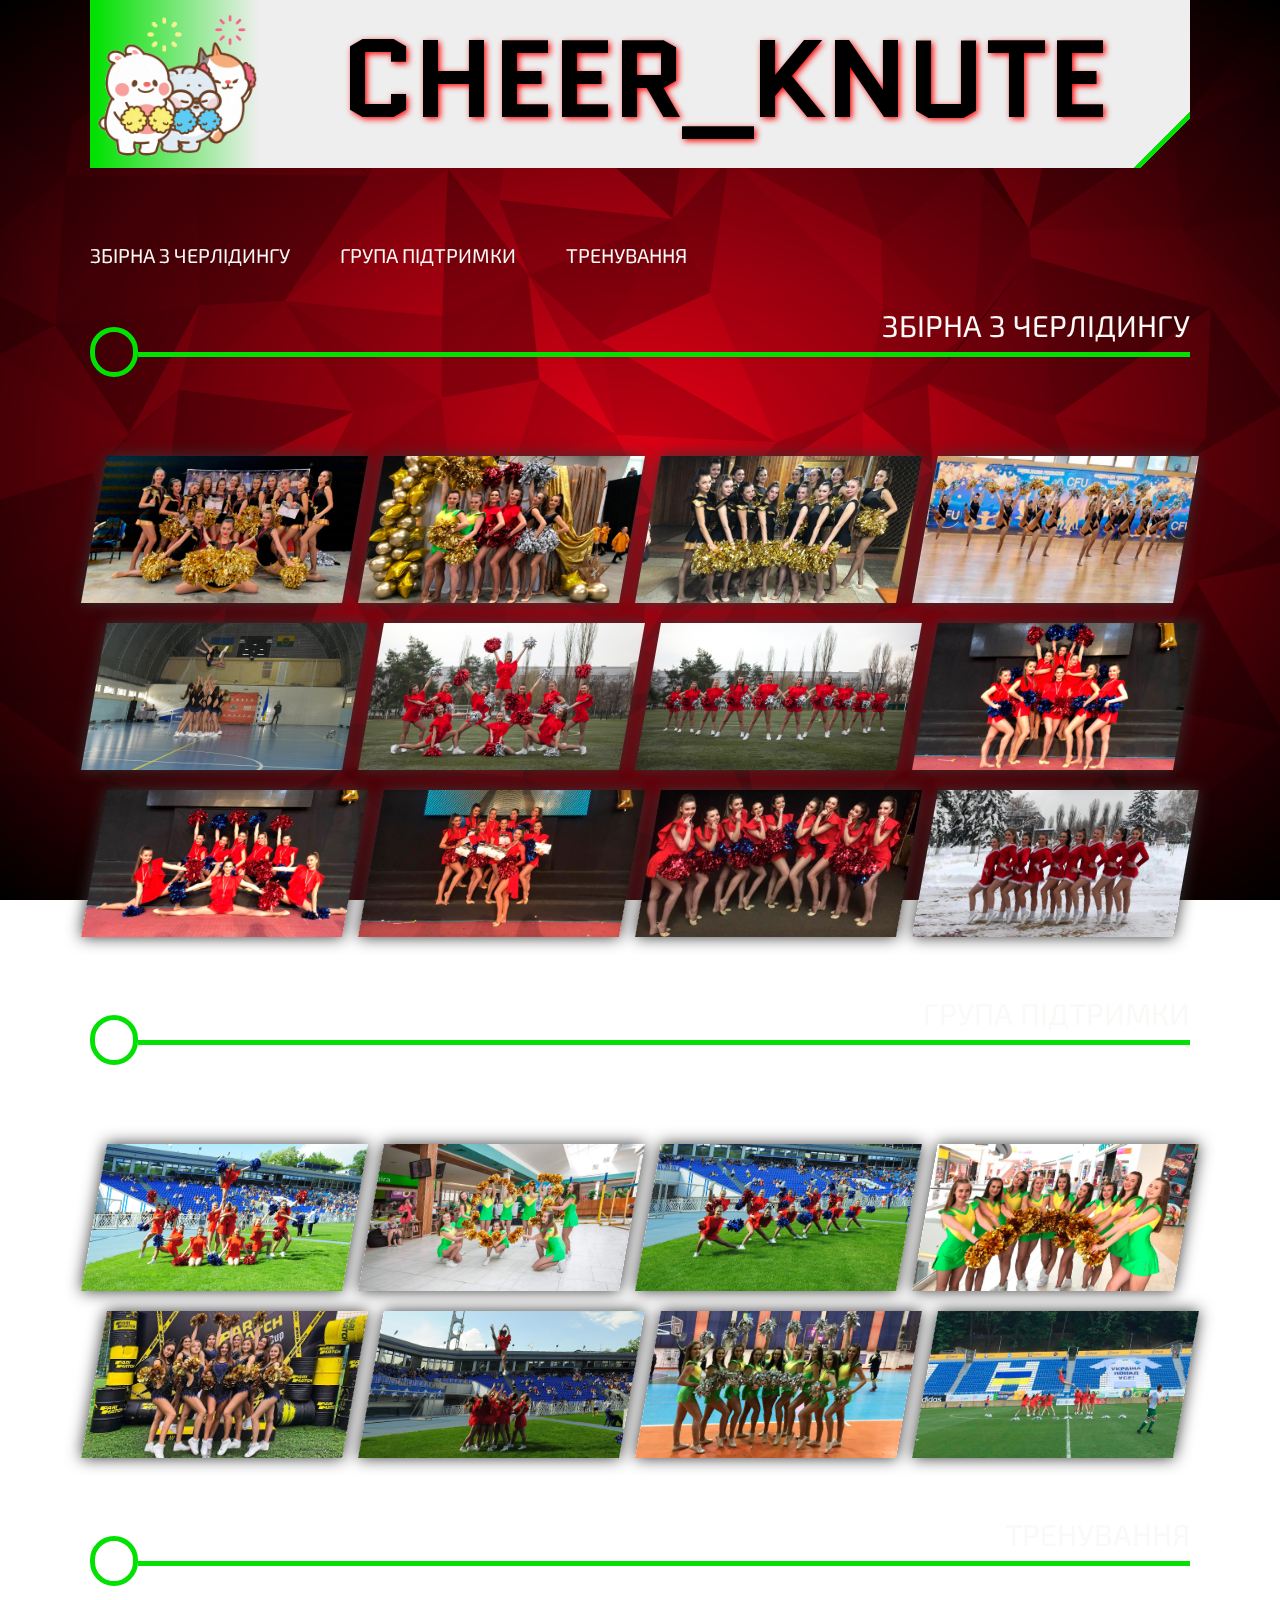
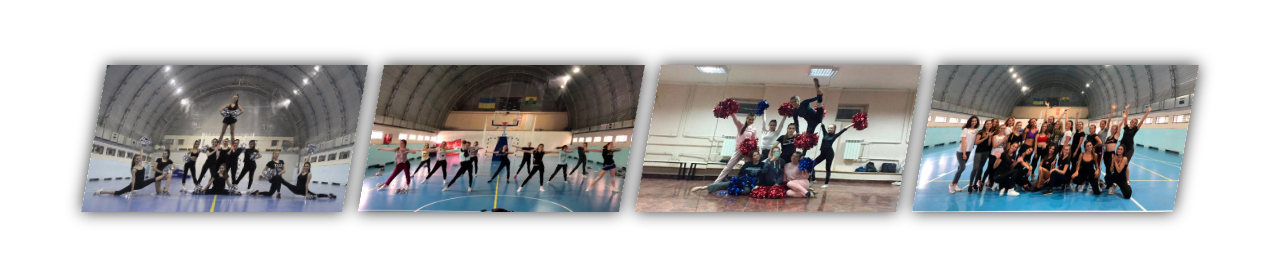
==== photo.html @ e3c91e23 "Update photo.html" ====
<!DOCTYPE html>
<html lang="en">
<head>
	<meta charset="UTF-8">
	<meta name="viewport" content="width=device-width" initial-scale=1.0 />
	<title> CHEER_KNUTE , фото</title>
	<meta name="description" content="черлідінг,збірна команда з черлідингу, група підтримки, чемпіони України,сборная команда по черлидингу , группа поддержки , чемпионы украины , КНТЕУ , фото ,відео">
	<link href="https://fonts.googleapis.com/css?family=Exo+2&display=swap" rel="stylesheet">
	<link href="https://fonts.googleapis.com/css?family=Quantico&display=swap" rel="stylesheet">
	<link rel="shortcut icon" href="img/ico/1.ico" type="image/x-icon">
	<link rel="stylesheet" href="css/main.css">
        <script type="text/javascript" src="js/background.js" ></script>
</head>
<body>
	<div id="bg"></div>
	<div id="page-wrapper">	
		<div class="head b1">
			<div class="gif ">
				<img src="img/1/1.gif">
				<div class="test"  id="del">
					<img class="s_gif" src="img/1/2.gif">
					<div class="test2">
						<img class="s_gif2" src="img/1/3.gif">
						<div class="test3">
							<img class="s_gif3" src="img/1/4.gif">
							<div class="test4">
								<img class="s_gif4" src="img/1/5.gif">
								<div class="test5">
									<img class="s_gif5" src="img/1/6.gif">
									<div class="test6">
										<img class="s_gif6" onmouseover="win()" src="img/1/7.gif">
										<img class="s_gif7" src="img/1/1.png">
									</div>	
								</div>	
							</div>						
						</div>	
					</div>				
				</div>
			</div>
			<div class="logo ">
				<h1 class="log1">CHEER_KNUTE</h1>
			</div>
			<ul class="menu">
				<li><a href="index.html#cheer">спортивні змагання</a></li>
				<li><a href="index.html#support">група підтримки</a></li>
				<li><a href=""style="background-size: 100% 2px;">фото</a></li>
				<li><a href="video.html">відео</a></li>
				<li><a href="https://docs.google.com/forms/d/1g0aEWINcDtDyOgfII93LavyBerxRmYDkwA7ULFtMMhE/viewform?pli=1&edit_requested=true','_blank">приєднатися</a></li>
				<li>&#8195;&#8195;</li>
			</ul>
		</div>
		<div class="ph_top">	
				<ul class="ph1">
					<li><a href="#cheer1">збірна з черлідингу</a></li>
					<li><a href="#support1">група підтримки</a></li>
					<li><a href="#training1">тренування</a></li>
				</ul>
		</div>
		<div class="line b1" id="cheer1">
			<div class="circle"></div>
			<div class="line1">збірна з черлідингу</div>
		</div>
		<div class="gallery" id="gallery">
			<div class="gallery-item">
				<div class="content"><img src="photo/1/12.jpg" ></div>
			</div>
			<div class="gallery-item">
				<div class="content"><img src="photo/1/11.jpg" ></div>
			</div>
			<div class="gallery-item">
				<div class="content"><img src="photo/1/10.jpg" ></div>
			</div>
			<div class="gallery-item">
				<div class="content"><img src="photo/1/9.jpg" ></div>
			</div>
			<div class="gallery-item">
				<div class="content"><img src="photo/1/8.jpg" ></div>
			</div>
			<div class="gallery-item">
				<div class="content"><img src="photo/1/7.jpg" ></div>
			</div>
			<div class="gallery-item">
				<div class="content"><img src="photo/1/6.jpg" ></div>
			</div>	
			<div class="gallery-item">
				<div class="content"><img src="photo/1/5.jpg" ></div>
			</div>	
			<div class="gallery-item">
				<div class="content"><img src="photo/1/4.jpg" ></div>
			</div>	
			<div class="gallery-item">
				<div class="content"><img src="photo/1/3.jpg" ></div>
			</div>	
			<div class="gallery-item">
				<div class="content"><img src="photo/1/2.jpg" ></div>
			</div>	
			<div class="gallery-item">
				<div class="content"><img src="photo/1/1.jpg" ></div>
			</div>			
		</div>
		<div class="line b1" id="support1">
			<div class="circle"></div>
			<div class="line1">група підтримки</div>
		</div>
		<div class="gallery" id="gallery1">
			<div class="gallery-item">
				<div class="content"><img src="photo/2/8.jpg" ></div>
			</div>
			<div class="gallery-item">
				<div class="content"><img src="photo/2/7.jpg" ></div>
			</div>
			<div class="gallery-item">
				<div class="content"><img src="photo/2/6.jpg" ></div>
			</div>
			<div class="gallery-item">
				<div class="content"><img src="photo/2/5.jpg" ></div>
			</div>
			<div class="gallery-item">
				<div class="content"><img src="photo/2/4.jpg" ></div>
			</div>
			<div class="gallery-item">
				<div class="content"><img src="photo/2/3.jpg" ></div>
			</div>
			<div class="gallery-item">
				<div class="content"><img src="photo/2/2.jpg" ></div>
			</div>
			<div class="gallery-item">
				<div class="content"><img src="photo/2/1.jpg" ></div>
			</div>
		</div>
		<div class="line b1" id="training1">
			<div class="circle"></div>
			<div class="line1">тренування</div>
		</div>
		<div class="gallery" id="gallery2">
			<div class="gallery-item">
				<div class="content"><img src="photo/3/4.jpg" ></div>
			</div>
			<div class="gallery-item">
				<div class="content"><img src="photo/3/3.jpg" ></div>
			</div>
			<div class="gallery-item">
				<div class="content"><img src="photo/3/2.jpg" ></div>
			</div>
			<div class="gallery-item">
				<div class="content"><img src="photo/3/1.jpg" ></div>
			</div>
		</div>
	</div>
	<script type="text/javascript" src="js/photo.js" ></script>
        <script type="text/javascript">
		var del = document.getElementById("del");
                        if(document.documentElement.clientWidth<1000){		
				del.parentNode.removeChild(del);
			}
		window.onresize = function(){
			if(document.documentElement.clientWidth<1000){		
				del.parentNode.removeChild(del);
			}
		}
		function win(){
			setTimeout("del.parentNode.removeChild(del)",2500);
		}
	</script>
</body>
</html>
---- css/main.css ----
.sb-slider{
	margin: 0px auto;
	position: relative;
	overflow: hidden;
	width: 100%;
	list-style-type: none;
	padding: 0;
}
.sb-slider li{
	margin: 0;
	padding: 0;
	display: none;
}
.sb-slider img {
	max-width: 100%;
	display: block;
}
.sb-perspective {
	position: relative;
}
.sb-perspective > div {
	position: absolute;
	-webkit-transform-style: preserve-3d;
	-moz-transform-style: preserve-3d;
	-o-transform-style: preserve-3d;
	-ms-transform-style: preserve-3d;
	transform-style: preserve-3d;
	
}
.sb-side {
	margin: 0;
	display: block;
	position: absolute;
	-webkit-transform-style: preserve-3d;
	-moz-transform-style: preserve-3d;
	-o-transform-style: preserve-3d;
	-ms-transform-style: preserve-3d;
	transform-style: preserve-3d;
}

body,html{
	padding: 0;
	margin: 0;
	scroll-behavior: smooth; 
	user-select: none;
}
#bg{
	z-index: 1;
	position: fixed;
	height: 100vh;
	background: -webkit-radial-gradient(center, ellipse, #fb0018 0%, #000 100%);
	background: radial-gradient(ellipse at center, #fb0018 0%, #000 100%);
	overflow: hidden;
}
#page-wrapper{
	position: relative;
	z-index: 2;
	margin: 0 auto;
	width: 100%;
	max-width: 1100px;	
}
.head{
	position: relative;
}
.menu {
	line-height: 10px;
	display: flex;
	justify-content:space-around;
	align-items: center;
	background:linear-gradient(-45deg, transparent 35px,#02e102 35px, #02e102 40px, #eee 0);
	border-left: 5px solid #02e102;
	position: absolute;
	visibility:hidden;
	left: 0;
	top: 94%;
	opacity: 0;
	z-index: 5;
	width: 96%;
	height: 35px;
	transform: perspective(600px) rotateX(-90deg);
	transform-origin: 0% 0%;
	transition: .5s ease-in-out;
}
.menu a{
	text-transform: uppercase;
	font-family: 'Exo 2', bold;
	font-size: 20px;
	background-image: linear-gradient(currentColor, currentColor);
	background-position: 0% 100%;
	background-repeat: no-repeat;
	background-size: 0% 2px;
	transition: background-size .4s;
}
.menu a:hover,.menu a:focus{
	color: red;
	background-size: 100% 2px;
}
.head:hover .menu ,.head:focus .menu{
	visibility: visible;
	opacity: 1;
	transform: perspective(600px) rotateX(0deg);
}
.b1{
	display: flex;
	justify-content: space-between;
	margin-bottom: 75px;
}
.b2{
	background-color: #eee;
	width: 40%;
}
.wrapper{
	width: 57%;
}
.gif{
	position: relative;
	width: 15%;
	background:linear-gradient(90deg, #02e102, #eee);
	border-left: 5px solid #02e102;
}
.gif img{
	width: 100%;
}
.s_gif7{
	z-index: 10;
	top: -100%;
	left: 275%; 
	position: absolute;
	transform: scale(0.0);
	transition: 0.5s ease;
}
.s_gif{
	top:-100%;
	left: 75%; 
}
.s_gif2{
	top:3%;
	left: 330%; 
}
.s_gif3{
	top:40%;
	left: 550%; 
}
.s_gif4{
	top:32%;
	left: 200%; 
}
.s_gif5{
	z-index: 0;
	top:-5%;
	left: 465%; 
}
.s_gif6{
	top:-18%;
	left: 170%; 
}
.s_gif,.s_gif2,.s_gif3,.s_gif4,.s_gif5,.s_gif6{
	position: absolute;
	transform: scale(0.0);
	transition: 0.25s ease;
}
.test6:hover .s_gif7 {
	transform: scale(2);
	top: 100%;
	left: 275%; 
}
.test5:hover .s_gif6 {
	transform: scale(0.25);
}
.test4:hover .s_gif5 {
	transform: scale(0.4);
}
.test3:hover .s_gif4 {
	transform: scale(0.5);
}
.test2:hover .s_gif3 {
	transform: scale(0.7);
}
.test:hover .s_gif2 {
	transform: scale(0.6);
}
.gif:hover .s_gif {
	transform: scale(0.6);
	top:10%;
}
.log1{
	text-shadow: 2px 2px 6px red;
}
.logo{
	
	width: 85%;
	text-align: center;
	background:linear-gradient(-45deg, transparent 35px,#02e102 35px, #02e102 40px, #eee 0);
}
.logo h1{
	font-family: 'Quantico', bold;
	font-size: 110px;
	margin-top: 0pt;
	margin-bottom: 0pt;
}
.circle{
	margin-top: 20px;
	width: 40px;
	height: 40px;
	border-radius: 50px;
	border: 5px solid #02e102; 
}
.line1{
	text-transform: uppercase;
	text-align: right;
	font-family: 'Exo 2', medium;
	color: #f9f9f7;
	font-size: 30px;
	width: 100%;
	margin-bottom: 20px;
	border-bottom: 5px solid #02e102;
}
.insta{
	background-color: transparent;
	display: flex;
	flex-direction: column;
	justify-content: space-between;
	max-height: 376px;
}
.insta1{
	background-color: #eee;
	height: 70%;
}
.Join{
	background-color: #eee;
	height: 20%;
	display: flex;
	justify-content: space-between;
}
.Join:hover , .Join1:hover{
	cursor: url('../img/ico/1.png'),pointer;
}
.Join1,.Join,.insta1{
	cursor: pointer;
	position: relative;
}
.Join:after{
	content: '';
	position: absolute;
	border-bottom: 5px solid red;
	bottom: -5px;
	left: 0;
	right: 100%;
	transition: all 300ms;
}
.Join:hover:after ,.Join:focus:after{
	right: -5px;
}
.Join:before{
	content: '';
	position: absolute;
	border-left: 5px solid red;
	bottom: 100%;
	right: -5px;
	top:0;
	transition: all 300ms;
}
.Join:hover:before,.Join:focus:before{
	bottom: -5px;
}
.insta1:after,.Join1:after{
	content: '';
	position: absolute;
	border-bottom: 5px solid red;
	top: -5px;
	left: 100%;
	right: 0;
	transition: all 300ms;
}
.insta1:hover:after ,.insta1:focus:after,.Join1:hover:after,.Join1:focus:after{
	left: -5px;
}
.insta1:before,.Join1:before{
	content: '';
	position: absolute;
	border-left: 5px solid red;
	bottom: 0;
	left: -5px;
	top: 100%;
	transition: all 300ms;
}
.insta1:hover:before,.insta1:focus:before,.Join1:hover:before,.Join1:focus:before{
	top: -5px;
}
.left{
	border-top: 5px solid #02e102;
	border-left: 5px solid #02e102;
}
.right{
	border-top: 5px solid #02e102;
	border-right: 5px solid #02e102;
}
.right1{
	border-bottom: 5px solid #02e102;
	border-right: 5px solid #02e102;
}
.insta_ico{
	width: 10%;
	float: right;
	margin-top: 4%;
	margin-right: 2%;
}
.google_ico{
	width: 16%;
}
.Ukraine p,.Support1 p,.Support2 p,.Join1 p{
	margin-top: 20%;
}
.Kyiv2 p,.Kyiv p{
	margin-top: 10%;
}
.text{
	font-family: 'Montserrat' ,regular;
	font-size: 18px;
	line-height: 30px;
	margin-left: 1%;
	margin-right: 1%;
	text-align: center;
}
a{
	text-decoration: none;
	color: black;

}
a:hover,a:focus,.sp_red{
	color: red;
	background-size: 100% 1px;
}
ul {
	list-style: none; 
	margin-left: 0px;
	padding-left: 0px;
}
/*--------------photo----------------*/
.ph_top {
	margin-bottom: 40px;
}
.ph1 {
	display: flex;
	top: -35px;
}
.ph1 a{
	text-transform: uppercase;
	font-family: 'Exo 2', medium;
	color: #f9f9f7;
	font-size: 20px;
	background-image: linear-gradient(#02e102, #02e102);
	background-position: 0% 100%;
	background-repeat: no-repeat;
	background-size: 0% 2px;
	transition: background-size .4s;
}
.ph1 li{
	margin-right: 50px;
}
.ph1 a:hover,.ph1 a:focus{
	background-size: 100% 2px;
}
.full {
	position: fixed;
	left: 0;
	top: 0;
	width: 100%;
	height: 100%;
	z-index: 1;
}
.full .content {
	background-color: rgba(0,0,0,0.75) !important;
	height: 100%;
	width: 100%;
	display: grid;
}
.full .content img {
	left: 50%;
	transform: translate3d(0, 0, 0);
	animation: zoomin 1s ease;
	max-width: 100%;
	max-height: 75%;
	margin: auto;
}
.gallery {
	margin-bottom: 50px;
	display: grid;
	grid-column-gap: 8px;
	grid-row-gap: 8px;
	grid-template-columns: repeat(auto-fill, minmax(250px, 1fr));
}
.gallery img {
	transform: skew(-10deg);
	max-width: 100%;
	box-shadow: 0 0 16px #333;
	transition: all 1.5s ease;
}
.gallery img:hover,.gallery img:focus {
	box-shadow: 0 0 32px #333;
}
.gallery .content {
	padding: 4px;
}
.gallery .gallery-item {
	transition: grid-row-start 300ms linear;
	transition: transform 300ms ease;
	transition: all 0.25s ease;
	cursor: pointer;
}
.gallery .gallery-item:hover,.gallery .gallery-item:focus {
	transform: scale(1.1);
}
@media (max-width: 600px) {
	.gallery {
		grid-template-columns: repeat(auto-fill, minmax(40%, 1fr));
	}
}
@media (max-width: 400px) {
	.gallery .gallery-item:hover,.gallery .gallery-item:focus {
		transform: scale(1.0);
	}
	.gallery {
		grid-template-columns: repeat(auto-fill, minmax(50%, 1fr));
	}
	.gallery img {
		transform: skew(0deg);
	}
}
@keyframes zoomin {
	0% {
		max-width: 30%;
		transform: rotate(0deg);
		filter: blur(10px);
	}
	100% {
		max-width: 100%;
		transform: rotate(360deg);
	}
}
/*////////////////video//////////////////////*/

.gall{
	display: grid;
	grid-template-columns: 45% 45%;
	grid-column-gap: 9%;
	grid-row-gap: 9%;
	margin-bottom: 10%;
	margin-top: 9%;
}
.vid{
	margin-left: 2%;
	margin-right: 2%;
	width: 100%;
	position: relative;
}
.vid:before{
	content: '';
	position: absolute;
	background: #02e102;
	top: 1%;
	bottom: 1%;
	left: 0%;
	right: 0%;
	z-index: -1;
	transform: skew(2deg,2deg);
	transition: 0.25s ease;
}
.vid:hover:before,.vid:focus:before{
	top: -0.5%;
	bottom: -0.5%;
	left: -0.5%;
	right: -0.5%;
}
#bc_video{
	position: fixed;
	top:0;
	left: 0;
	z-index: 10;
	visibility: hidden;
	opacity: 0;
	width: 100vw;
	height: 100vh;
	background: rgb(0,0,0,.8);
	display: flex;
	justify-content: center;
	align-items: center;
	transition: 0.3s ease;
}
#bc_video video{
	width: 65vw;
	outline:none;
}
.pct{
	position: absolute;
	z-index: 4;
	top: 0%;
	left: 80%;
	width: 15%;
	opacity: 0;
	transform: scale(0,0);
	transition: 0.25s ease;
}
.vid:hover .pct,.vid:focus .pct{
	top: 0%;
	left:0%;
	transform:scale(1,1);
	opacity: 1;
}
.bc_post{
	position: absolute;
	top:0;
	left: 0;
	width: 100%;
	height: 100%;
	z-index: 3;
	background:linear-gradient(15deg ,#000 1vmax,transparent);
}
.dis{
	text-shadow: 0px 0px 5px #000;
	z-index: 4;
	margin-left: 1vmax;
	color: #02e102;
	text-transform: uppercase;
	font-family: 'Exo 2', bold;
	font-size: 24px;
	white-space: nowrap; 
	position: absolute;
	top:85%;
	text-align: left;
	transition: 0.25s ease;
	opacity: 1;
}
.vid:hover .dis,.vid:focus .dis{
	opacity: 0;
	top:0%;
}
.vid:hover .dis1,.vid:focus .dis1{
	opacity: 1;
	top:40%;
}
.dis1{
	opacity: 0;
	z-index: 4;
	margin-left: 1vmax;
	color: #02e102;
	text-transform: uppercase;
	font-family: 'Exo 2', bold;
	font-size: 36px;
	white-space: pre-line; 
	position: absolute;
	width: 95%;
	top:0%;
	text-align: center;
	transition: 0.25s ease;
}
.post{
	display: block;
	width: 100%;
}
.shd{
	width: 100%;
	height: 100%;
	background:rgb(0,0,0,.0);
	transition: 0.25s ease;
}
.vid:hover .shd,.vid:focus .shd{
	background:rgb(0,0,0,.7);
}

/*--------------------------------*/
@media (max-width: 1100px) {
	#page-wrapper{
		margin: 0 auto;
		width: 96%;
	}
	.logo h1{
		font-size: 100px;
	}
	.text{
		font-size: 16px;
	}
	.Ukraine p,.Support1 p,.Support2 p,.Join1 p {
		margin-top: 16%;
	}
	.insta_ico{
		width: 10%;
		float: right;
		margin-top: 2%;
		margin-right: 2%;
	}
	
	.menu a{
		font-size: 19px;
	}
	.ph1 {
		top: -30px;
	}
}
@media (max-width: 1020px) {
	.dis{
		font-size: 130%;
	}
	.ph1 li{
		margin-right: 45px;
	}
	.logo h1{
		font-size: 10vw;
	}
	.text{
		font-size: 12px;
	}
	.Ukraine p,.Support1 p,.Support2 p {
		margin-top: 10%;
	}
	.Join1 p {
		margin-top: 10%;
	}
	.insta_ico{
		width: 8%;
		float: right;
		margin-top: -8%;
	}
	.Kyiv2 p,.Kyiv p{
		margin-top: 5%;
	}
	.insta{
		height:auto;
	}
	.menu a{
		font-size: 18px;
	}
	.menu{
		width: 95%;
	}
}
@media (max-width: 920px) {
	.dis{
		font-size: 120%;
	}
	.dis1{
		font-size: 180%;
	}
	.menu{
		visibility: visible;
		opacity: 1;
		transform: perspective(600px) rotateX(0deg);
	}
	.menu a{
		font-size: 18px;
	}
}
@media (max-width: 820px) {
	.menu{
		width: 94%;
	}
	.dis{
		font-size: 110%;
	}
	.dis1{
		font-size: 160%;
	}

	.ph1 a{
		font-size: 18px;
	}
	.ph1 li{
		margin-right: 35px;
	}
	.insta{
		height:259px;
	}
	.menu a{
		font-size: 16px;
	}
}
@media (max-width: 768px) {
	.menu{
		top: 92%;
		width: 93%;
	}
	.gall{
		grid-template-columns: 85%;
		justify-content: center;
	}
	.dis{
		font-size: 185%;
	}
	.dis1{
		font-size: 250%;
	}
	.ph1 li{
		margin-right: 27px;
	}
	.text{
		font-size: 12px;
	}
	.google_ico{
		width: 10%;
	}
	.m1{
		flex-direction: column;
		margin-bottom: 25px;
	}
	.b2 ,.insta1{
		width: 100%;
		margin-bottom: 25px;
	}
	.wrapper{
		margin-bottom: 25px;
		width: 100%;
	}
	.insta_ico{
		width: 8%;
		float: right;
		margin-bottom: 1%;
		margin-right: 1%;
	}
	.Kyiv2 p,.Kyiv p{
		margin-top: 1%;
	}
	.Ukraine p,.Support1 p,.Support2 p {
		margin-top: 1%;
	}
	.Join1 p {
		margin-top: 1%;
	}
	.right{
		box-shadow: 5px 5px #02e102;
	}
}
@media (max-width: 650px) {
	.dis{
		font-size: 150%;
	}
	.dis1{
		font-size: 230%;
	}
	.menu{
		top: 88%;
		width: 92%;
	}
	.menu a{
		font-size: 12px;
		margin-right: 10px;
	}
}
@media (max-width: 530px) {
	.dis{
		font-size: 130%;
	}
	.dis1{
		font-size: 210%;
	}
	.menu{
		top: 88%;
		width: 90.5%;
	}
}
@media (max-width: 480px) {
	.dis{
		font-size: 110%;
	}
	.dis1{
		font-size: 190%;
	}
	.ph1 a{
		font-size: 14px;
	}
	.ph1 li{
		margin-right: 20px;
	}
	.menu a{
		font-size: 10px;
	}
	.menu{
		top: 87%;
		width: 90%;
	}
	.logo h1{
		font-size: 8vw;
	}
	.google_ico{
		width: 15%;
	}
	.line1{
		font-size: 20px;
	}
}
@media (max-width: 400px) {

	.dis{
		font-size: 90%;
	}
	.dis1{
		font-size: 150%;
	}
	.menu{
		top: 85%;
		width: 88%;
	}
}
::-webkit-scrollbar{
	width: 10px;
}
::-webkit-scrollbar-thumb{
	background:linear-gradient(transparent,#02e102,transparent);
}
::-webkit-scrollbar-thumb:hover{
	background:linear-gradient(transparent,red,transparent);
}
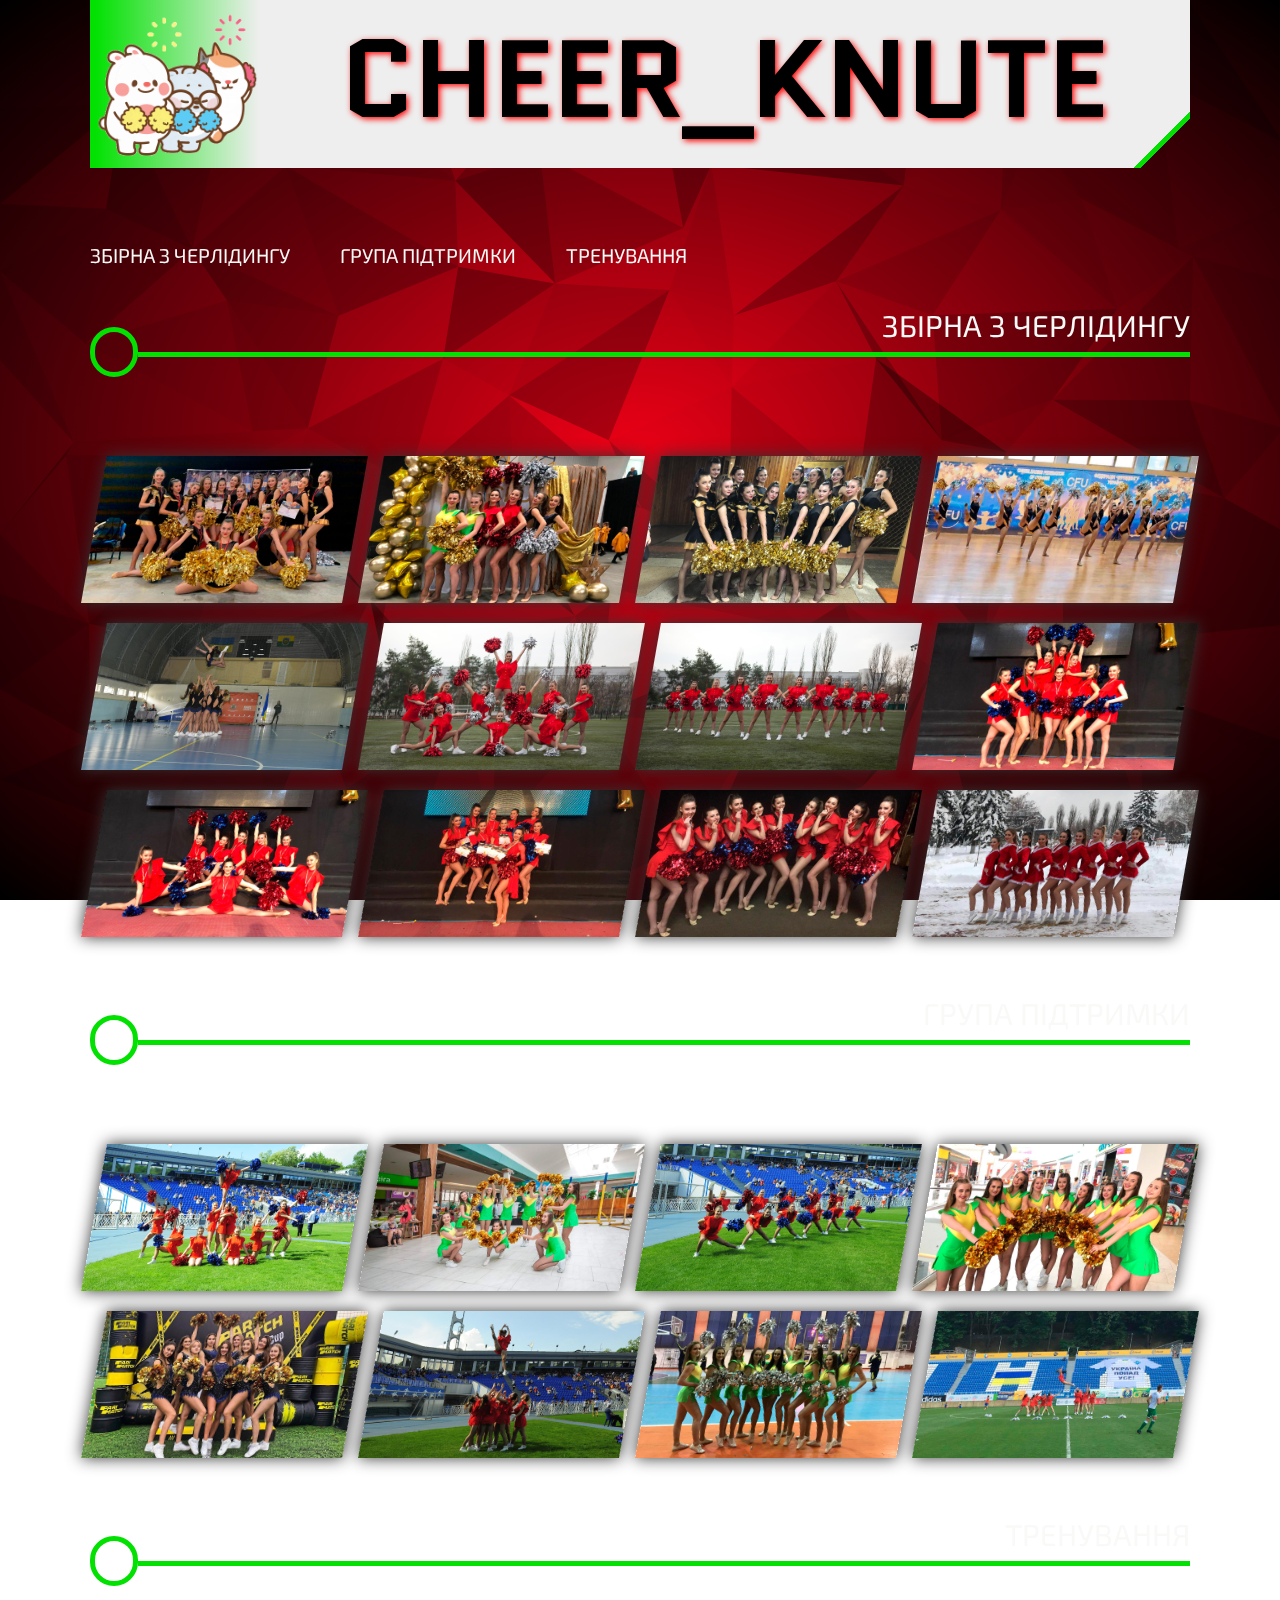
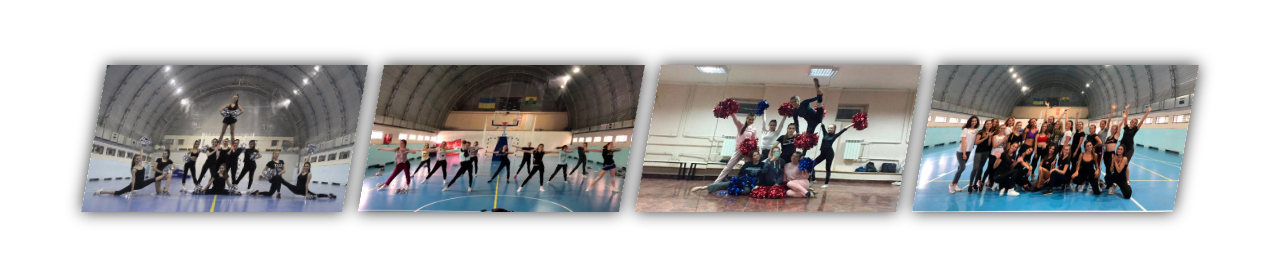
==== commit 4db7aba1: "Update photo.html" ====
--- a/photo.html
+++ b/photo.html
@@ -150,10 +150,11 @@
 	<script type="text/javascript" src="js/photo.js" ></script>
         <script type="text/javascript">
 		var del = document.getElementById("del");
-                        if(document.documentElement.clientWidth<1000){		
-				del.parentNode.removeChild(del);
-			}
+		if(document.documentElement.clientWidth<1000){		
+			del.parentNode.removeChild(del);
+		}
 		window.onresize = function(){
+			onResize();
 			if(document.documentElement.clientWidth<1000){		
 				del.parentNode.removeChild(del);
 			}
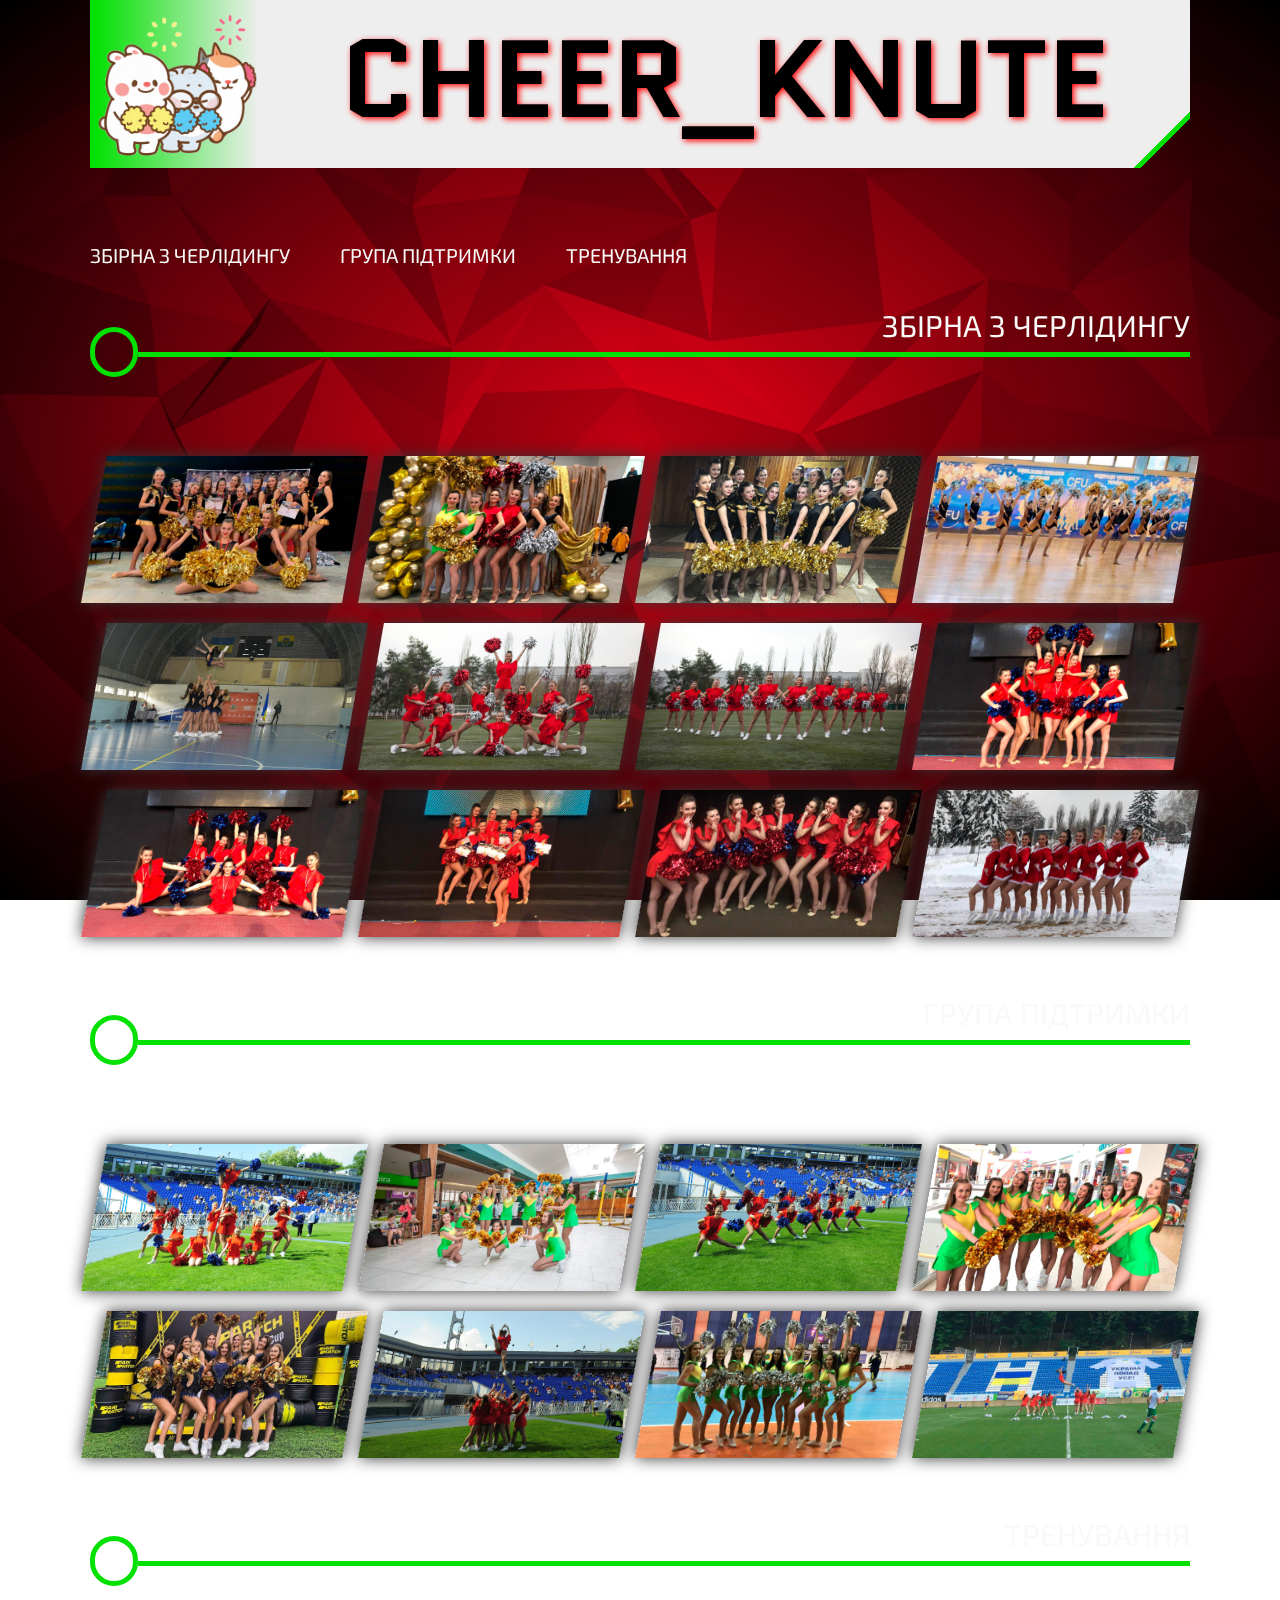
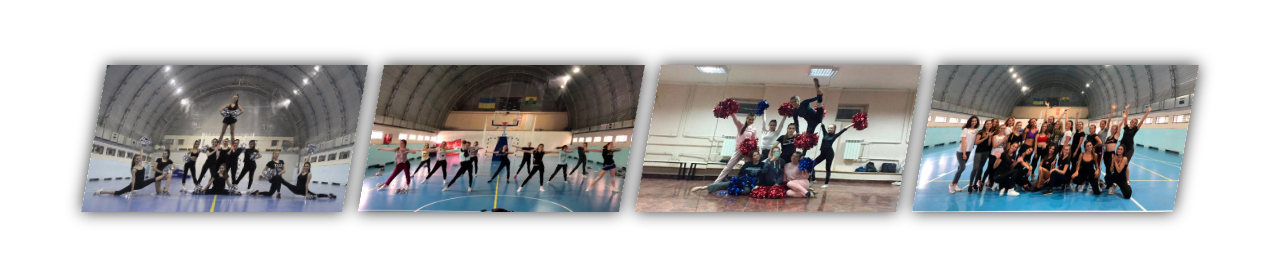
==== commit 780d1d79: "Update photo.html" ====
--- a/photo.html
+++ b/photo.html
@@ -62,40 +62,40 @@
 		</div>
 		<div class="gallery" id="gallery">
 			<div class="gallery-item">
-				<div class="content"><img src="photo/1/12.jpg" ></div>
+				<div class="content"><img src="photo/1/12.jpg" loading="lazy"></div>
 			</div>
 			<div class="gallery-item">
-				<div class="content"><img src="photo/1/11.jpg" ></div>
+				<div class="content"><img src="photo/1/11.jpg" loading="lazy"></div>
 			</div>
 			<div class="gallery-item">
-				<div class="content"><img src="photo/1/10.jpg" ></div>
+				<div class="content"><img src="photo/1/10.jpg" loading="lazy"></div>
 			</div>
 			<div class="gallery-item">
-				<div class="content"><img src="photo/1/9.jpg" ></div>
+				<div class="content"><img src="photo/1/9.jpg" loading="lazy"></div>
 			</div>
 			<div class="gallery-item">
-				<div class="content"><img src="photo/1/8.jpg" ></div>
+				<div class="content"><img src="photo/1/8.jpg" loading="lazy"></div>
 			</div>
 			<div class="gallery-item">
-				<div class="content"><img src="photo/1/7.jpg" ></div>
+				<div class="content"><img src="photo/1/7.jpg" loading="lazy"></div>
 			</div>
 			<div class="gallery-item">
-				<div class="content"><img src="photo/1/6.jpg" ></div>
+				<div class="content"><img src="photo/1/6.jpg" loading="lazy"></div>
 			</div>	
 			<div class="gallery-item">
-				<div class="content"><img src="photo/1/5.jpg" ></div>
+				<div class="content"><img src="photo/1/5.jpg" loading="lazy"></div>
 			</div>	
 			<div class="gallery-item">
-				<div class="content"><img src="photo/1/4.jpg" ></div>
+				<div class="content"><img src="photo/1/4.jpg" loading="lazy"></div>
 			</div>	
 			<div class="gallery-item">
-				<div class="content"><img src="photo/1/3.jpg" ></div>
+				<div class="content"><img src="photo/1/3.jpg" loading="lazy"></div>
 			</div>	
 			<div class="gallery-item">
-				<div class="content"><img src="photo/1/2.jpg" ></div>
+				<div class="content"><img src="photo/1/2.jpg" loading="lazy"></div>
 			</div>	
 			<div class="gallery-item">
-				<div class="content"><img src="photo/1/1.jpg" ></div>
+				<div class="content"><img src="photo/1/1.jpg" loading="lazy"></div>
 			</div>			
 		</div>
 		<div class="line b1" id="support1">
@@ -104,28 +104,28 @@
 		</div>
 		<div class="gallery" id="gallery1">
 			<div class="gallery-item">
-				<div class="content"><img src="photo/2/8.jpg" ></div>
+				<div class="content"><img src="photo/2/8.jpg" loading="lazy"></div>
 			</div>
 			<div class="gallery-item">
-				<div class="content"><img src="photo/2/7.jpg" ></div>
+				<div class="content"><img src="photo/2/7.jpg" loading="lazy"></div>
 			</div>
 			<div class="gallery-item">
-				<div class="content"><img src="photo/2/6.jpg" ></div>
+				<div class="content"><img src="photo/2/6.jpg" loading="lazy"></div>
 			</div>
 			<div class="gallery-item">
-				<div class="content"><img src="photo/2/5.jpg" ></div>
+				<div class="content"><img src="photo/2/5.jpg" loading="lazy"></div>
 			</div>
 			<div class="gallery-item">
-				<div class="content"><img src="photo/2/4.jpg" ></div>
+				<div class="content"><img src="photo/2/4.jpg" loading="lazy"></div>
 			</div>
 			<div class="gallery-item">
-				<div class="content"><img src="photo/2/3.jpg" ></div>
+				<div class="content"><img src="photo/2/3.jpg" loading="lazy"></div>
 			</div>
 			<div class="gallery-item">
-				<div class="content"><img src="photo/2/2.jpg" ></div>
+				<div class="content"><img src="photo/2/2.jpg" loading="lazy"></div>
 			</div>
 			<div class="gallery-item">
-				<div class="content"><img src="photo/2/1.jpg" ></div>
+				<div class="content"><img src="photo/2/1.jpg" loading="lazy"></div>
 			</div>
 		</div>
 		<div class="line b1" id="training1">
@@ -134,16 +134,16 @@
 		</div>
 		<div class="gallery" id="gallery2">
 			<div class="gallery-item">
-				<div class="content"><img src="photo/3/4.jpg" ></div>
+				<div class="content"><img src="photo/3/4.jpg" loading="lazy"></div>
 			</div>
 			<div class="gallery-item">
-				<div class="content"><img src="photo/3/3.jpg" ></div>
+				<div class="content"><img src="photo/3/3.jpg" loading="lazy"></div>
 			</div>
 			<div class="gallery-item">
-				<div class="content"><img src="photo/3/2.jpg" ></div>
+				<div class="content"><img src="photo/3/2.jpg" loading="lazy"></div>
 			</div>
 			<div class="gallery-item">
-				<div class="content"><img src="photo/3/1.jpg" ></div>
+				<div class="content"><img src="photo/3/1.jpg" loading="lazy"></div>
 			</div>
 		</div>
 	</div>
--- a/css/main.css
+++ b/css/main.css
@@ -702,8 +702,13 @@
 		flex-direction: column;
 		margin-bottom: 25px;
 	}
-	.b2 ,.insta1{
+	.b2{
+		width: 99%;
+	}
+	.insta{
 		width: 100%;
+	}
+	.insta1,.b2{
 		margin-bottom: 25px;
 	}
 	.wrapper{
@@ -726,7 +731,8 @@
 		margin-top: 1%;
 	}
 	.right{
-		box-shadow: 5px 5px #02e102;
+		border-bottom:  5px solid #02e102;
+		border-top: 0px ;
 	}
 }
 @media (max-width: 650px) {
@@ -809,4 +815,9 @@
 ::-webkit-scrollbar-thumb:hover{
 	background:linear-gradient(transparent,red,transparent);
 }
+@media only screen and (-webkit-max-device-pixel-ratio: 0.75){
+   .gif:hover .s_gif {
+	transform: scale(0.0);
+}
+}
 
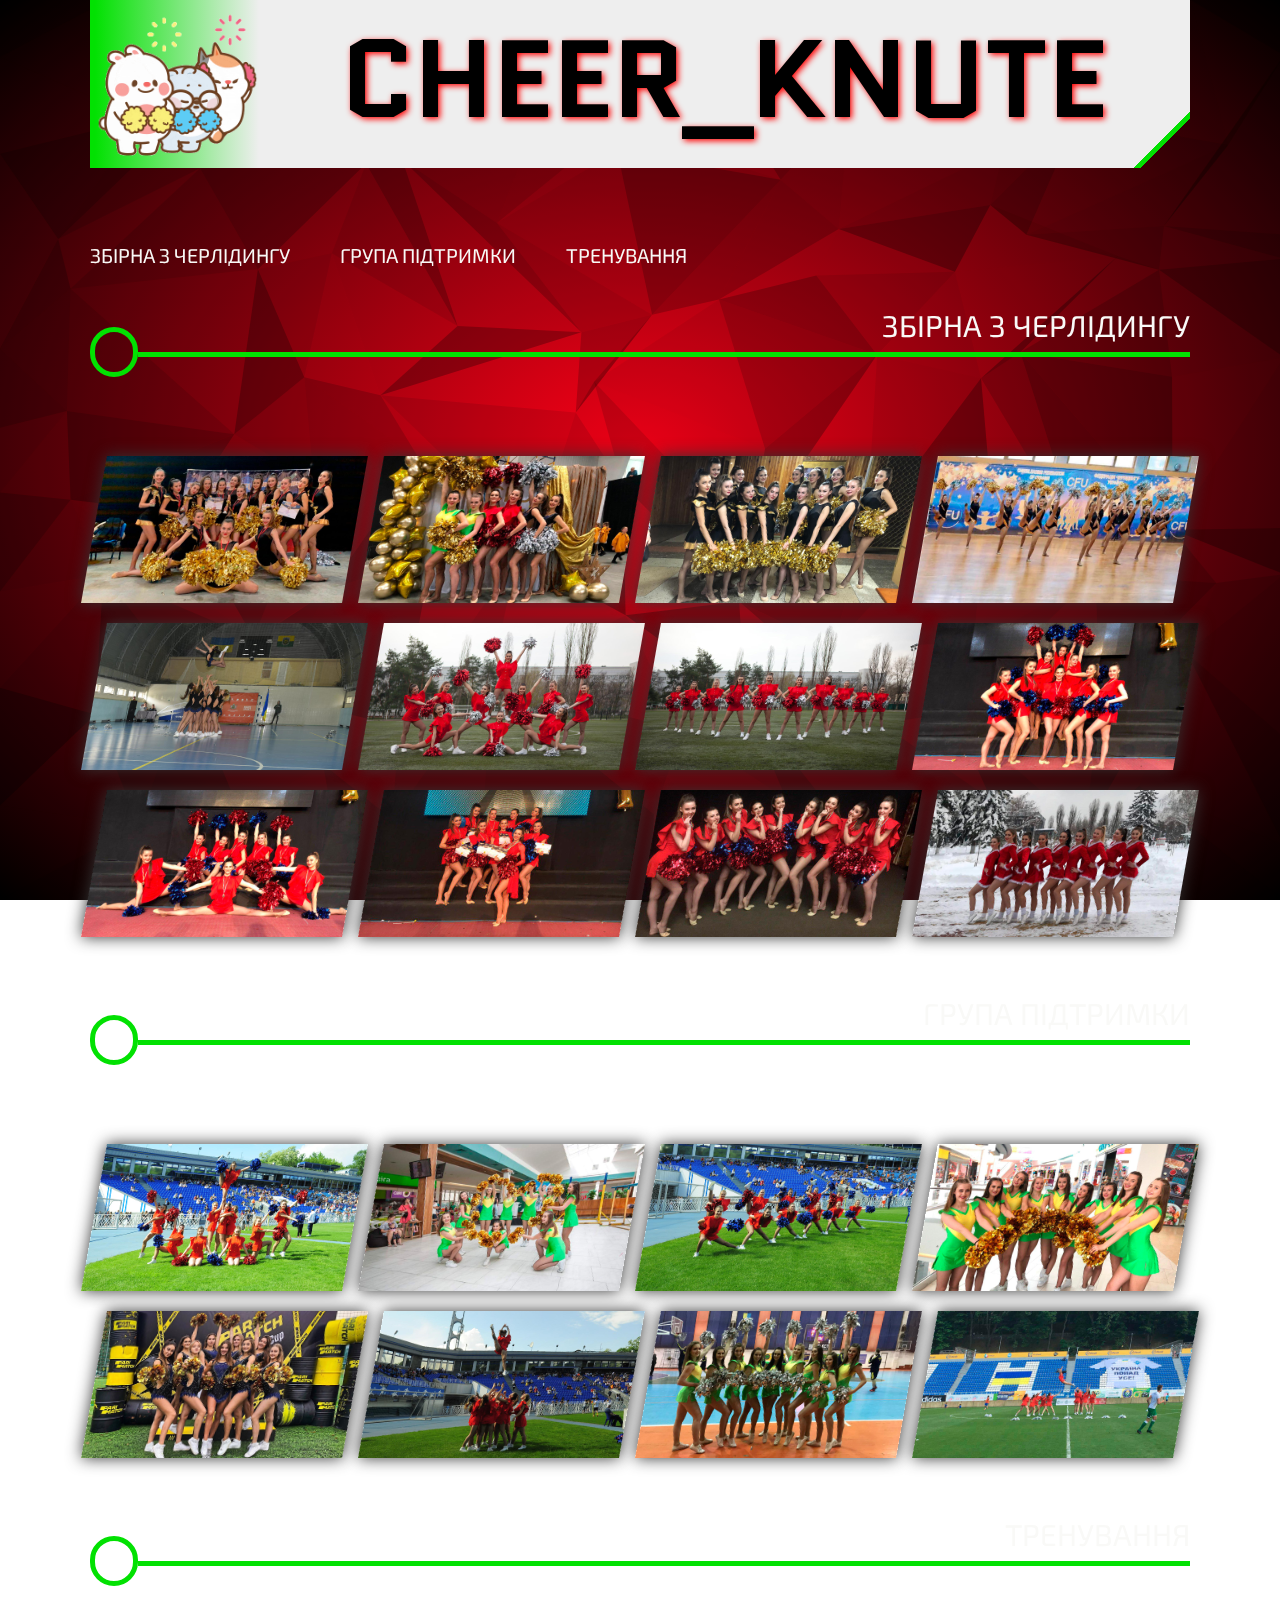
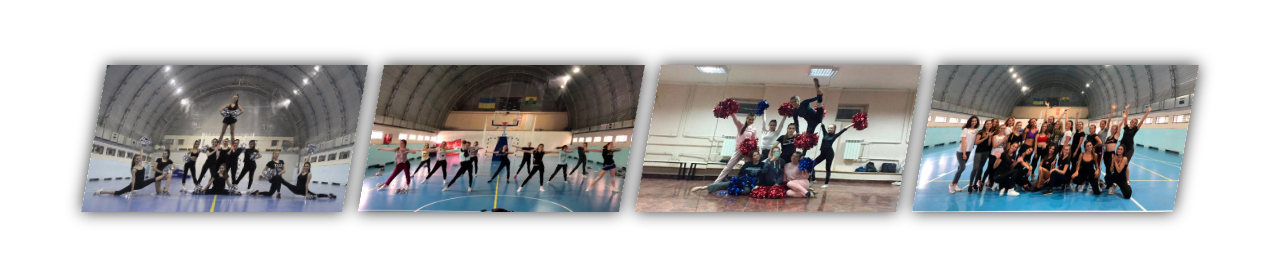
==== commit a9b0353b: "Update photo.html" ====
--- a/photo.html
+++ b/photo.html
@@ -10,6 +10,7 @@
 	<link rel="shortcut icon" href="img/ico/1.ico" type="image/x-icon">
 	<link rel="stylesheet" href="css/main.css">
         <script type="text/javascript" src="js/background.js" ></script>
+	<script type="text/javascript" src="https://cdnjs.cloudflare.com/ajax/libs/jquery/3.4.1/jquery.min.js"></script>
 </head>
 <body>
 	<div id="bg"></div>
@@ -148,6 +149,16 @@
 		</div>
 	</div>
 	<script type="text/javascript" src="js/photo.js" ></script>
+	<script type="text/javascript">
+		$(document).ready(function(){
+			$(".ph1").on("click","a", function (event) {
+				event.preventDefault();
+				var id  = $(this).attr('href'),
+				top = $(id).offset().top;
+				$('body,html').animate({scrollTop: top}, 1000);
+			});
+		});
+	</script>
         <script type="text/javascript">
 		var del = document.getElementById("del");
 		if(document.documentElement.clientWidth<1000){		
--- a/css/main.css
+++ b/css/main.css
@@ -373,7 +373,7 @@
 	background-color: rgba(0,0,0,0.75) !important;
 	height: 100%;
 	width: 100%;
-	display: grid;
+	display: flex;
 }
 .full .content img {
 	left: 50%;
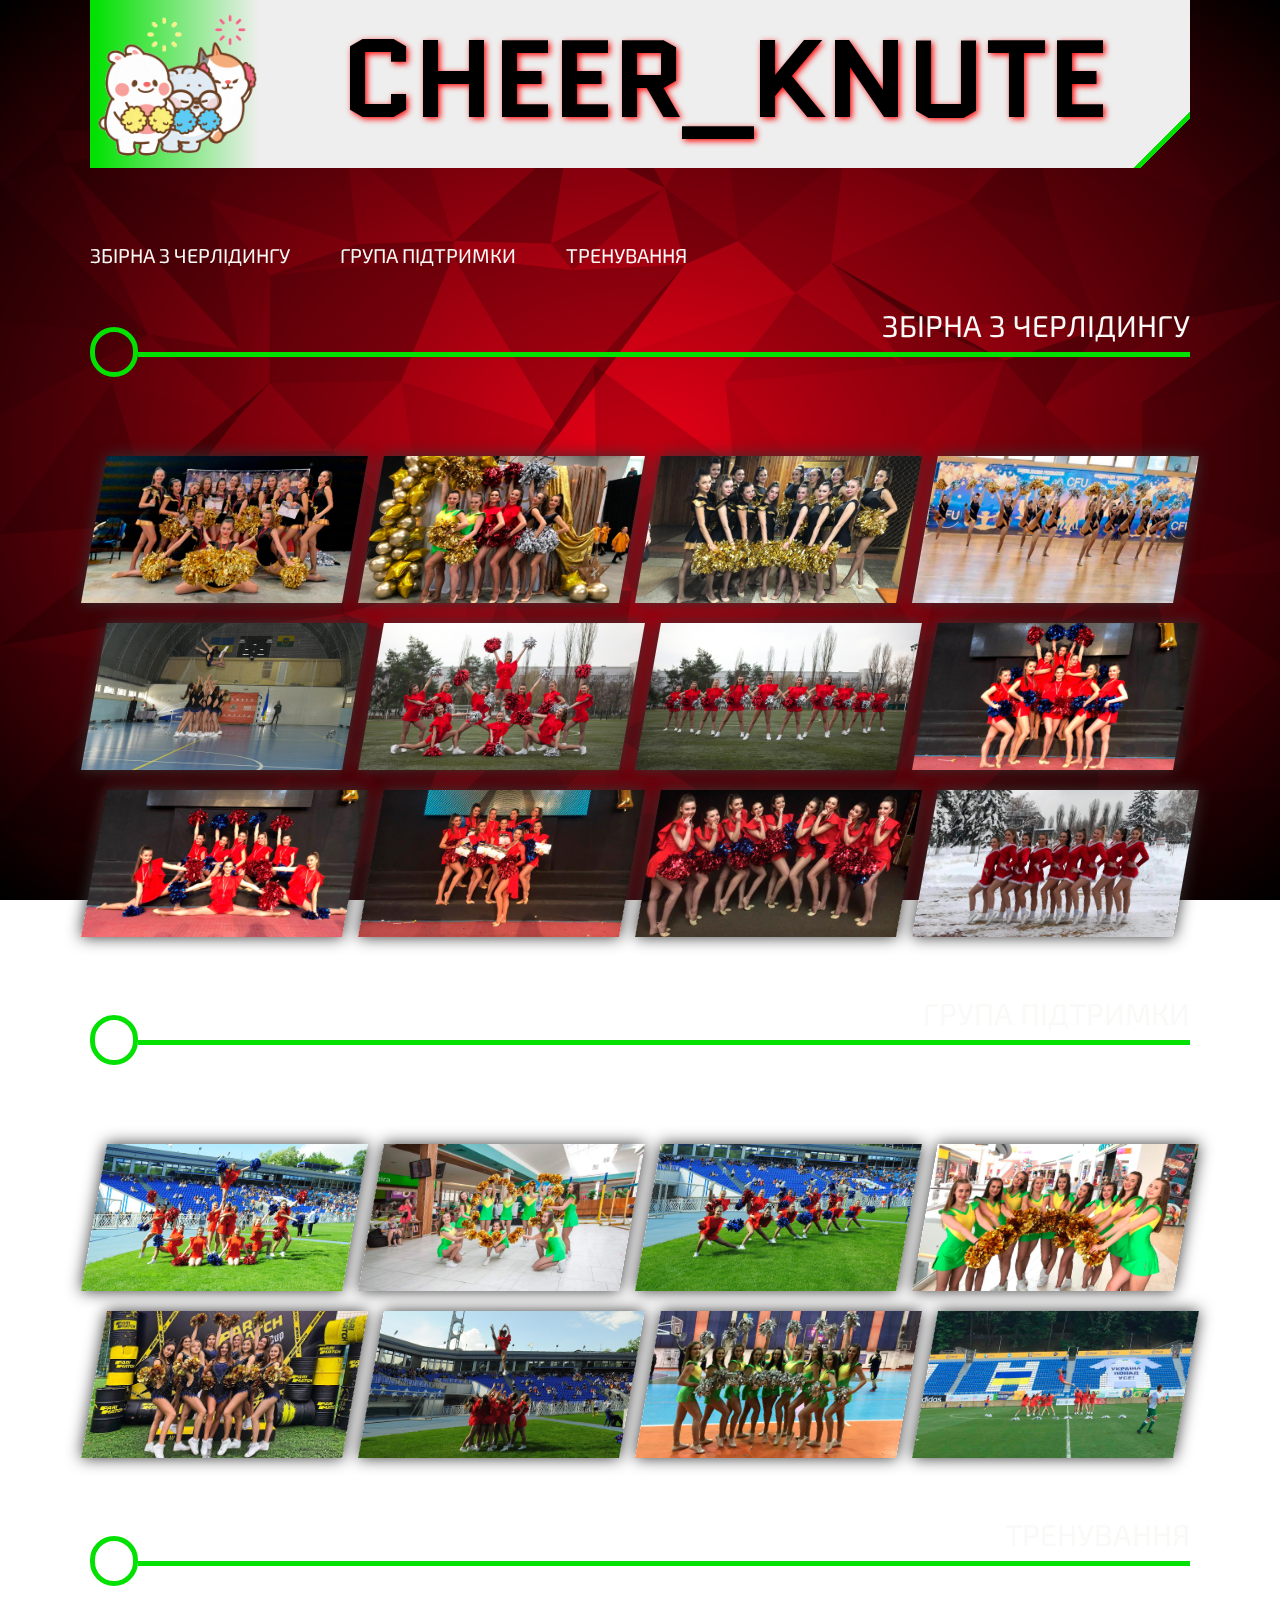
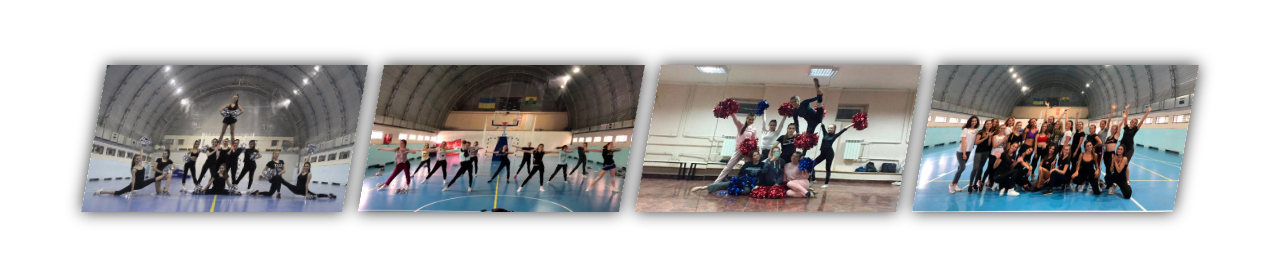
==== commit 20d77aae: "Update photo.html" ====
--- a/photo.html
+++ b/photo.html
@@ -155,6 +155,7 @@
 				event.preventDefault();
 				var id  = $(this).attr('href'),
 				top = $(id).offset().top;
+				$(this).blur();
 				$('body,html').animate({scrollTop: top}, 1000);
 			});
 		});
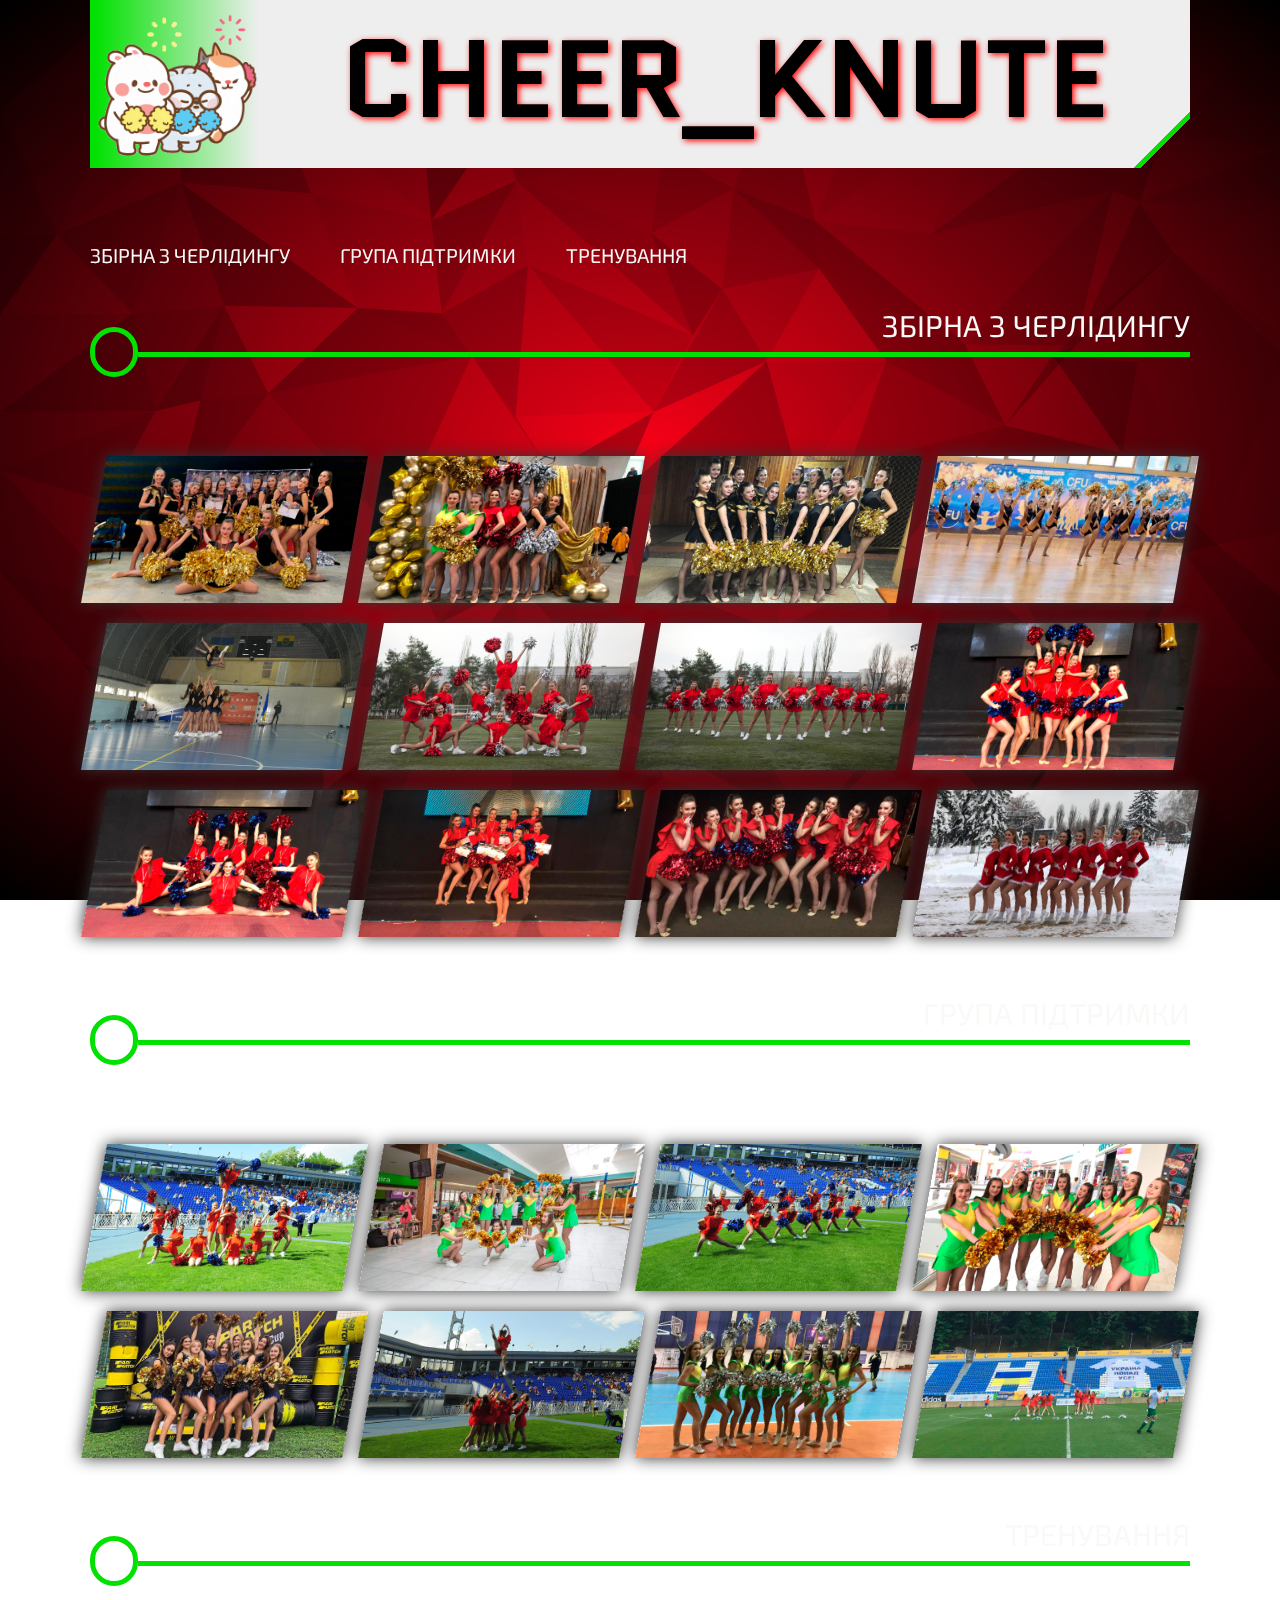
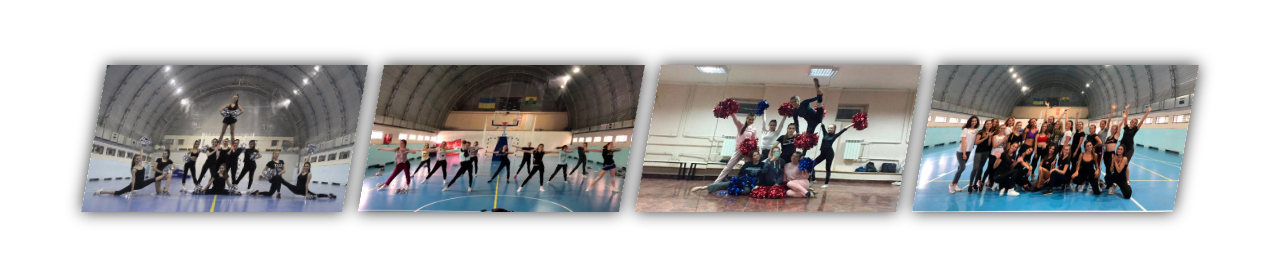
==== commit 3417dde4: "Update photo.html" ====
--- a/photo.html
+++ b/photo.html
@@ -152,11 +152,13 @@
 	<script type="text/javascript">
 		$(document).ready(function(){
 			$(".ph1").on("click","a", function (event) {
-				event.preventDefault();
-				var id  = $(this).attr('href'),
-				top = $(id).offset().top;
-				$(this).blur();
-				$('body,html').animate({scrollTop: top}, 1000);
+				if(document.documentElement.clientWidth > 800){
+					event.preventDefault();
+					var id  = $(this).attr('href'),
+					top = $(id).offset().top;
+					$(this).blur();
+					$('body,html').animate({scrollTop: top}, 1000);
+				}				
 			});
 		});
 	</script>
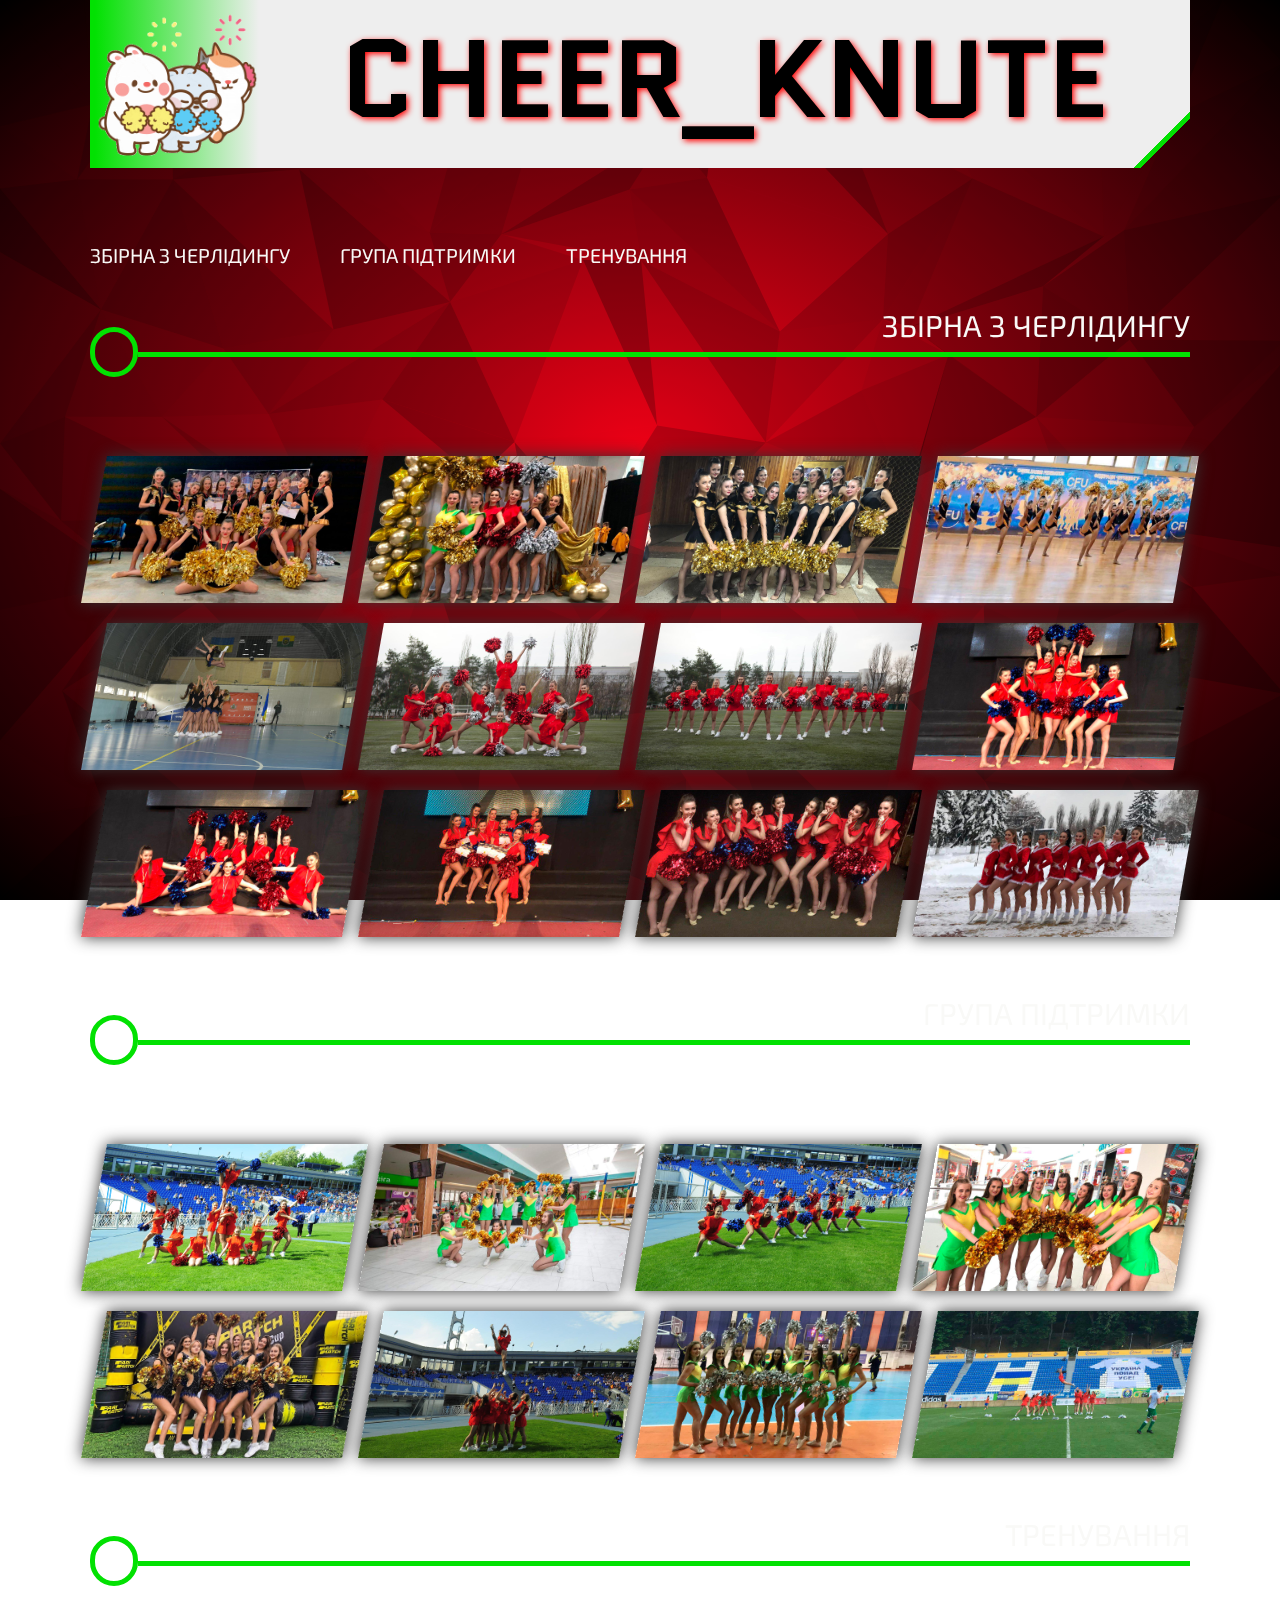
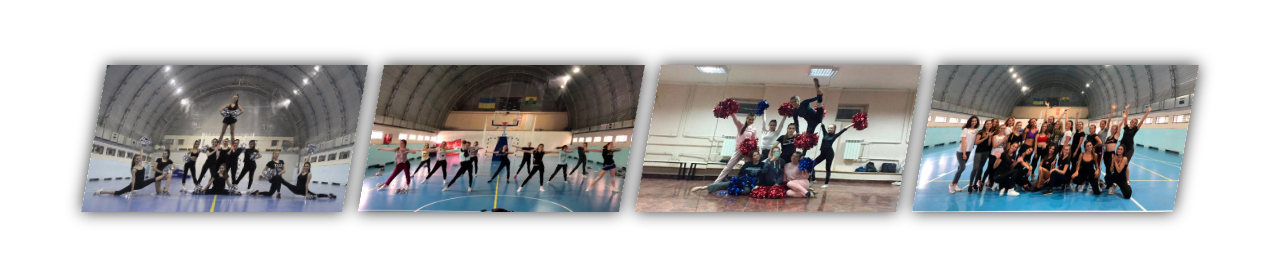
==== commit 09bb430e: "Update photo.html" ====
--- a/photo.html
+++ b/photo.html
@@ -152,13 +152,13 @@
 	<script type="text/javascript">
 		$(document).ready(function(){
 			$(".ph1").on("click","a", function (event) {
-				if(document.documentElement.clientWidth > 800){
+				if (!/Android|webOS|iPhone|iPad|iPod|BlackBerry|BB|PlayBook|IEMobile|Windows Phone|Kindle|Silk|Opera Mini/i.test(navigator.userAgent)) {
 					event.preventDefault();
 					var id  = $(this).attr('href'),
 					top = $(id).offset().top;
 					$(this).blur();
 					$('body,html').animate({scrollTop: top}, 1000);
-				}				
+				} 					
 			});
 		});
 	</script>
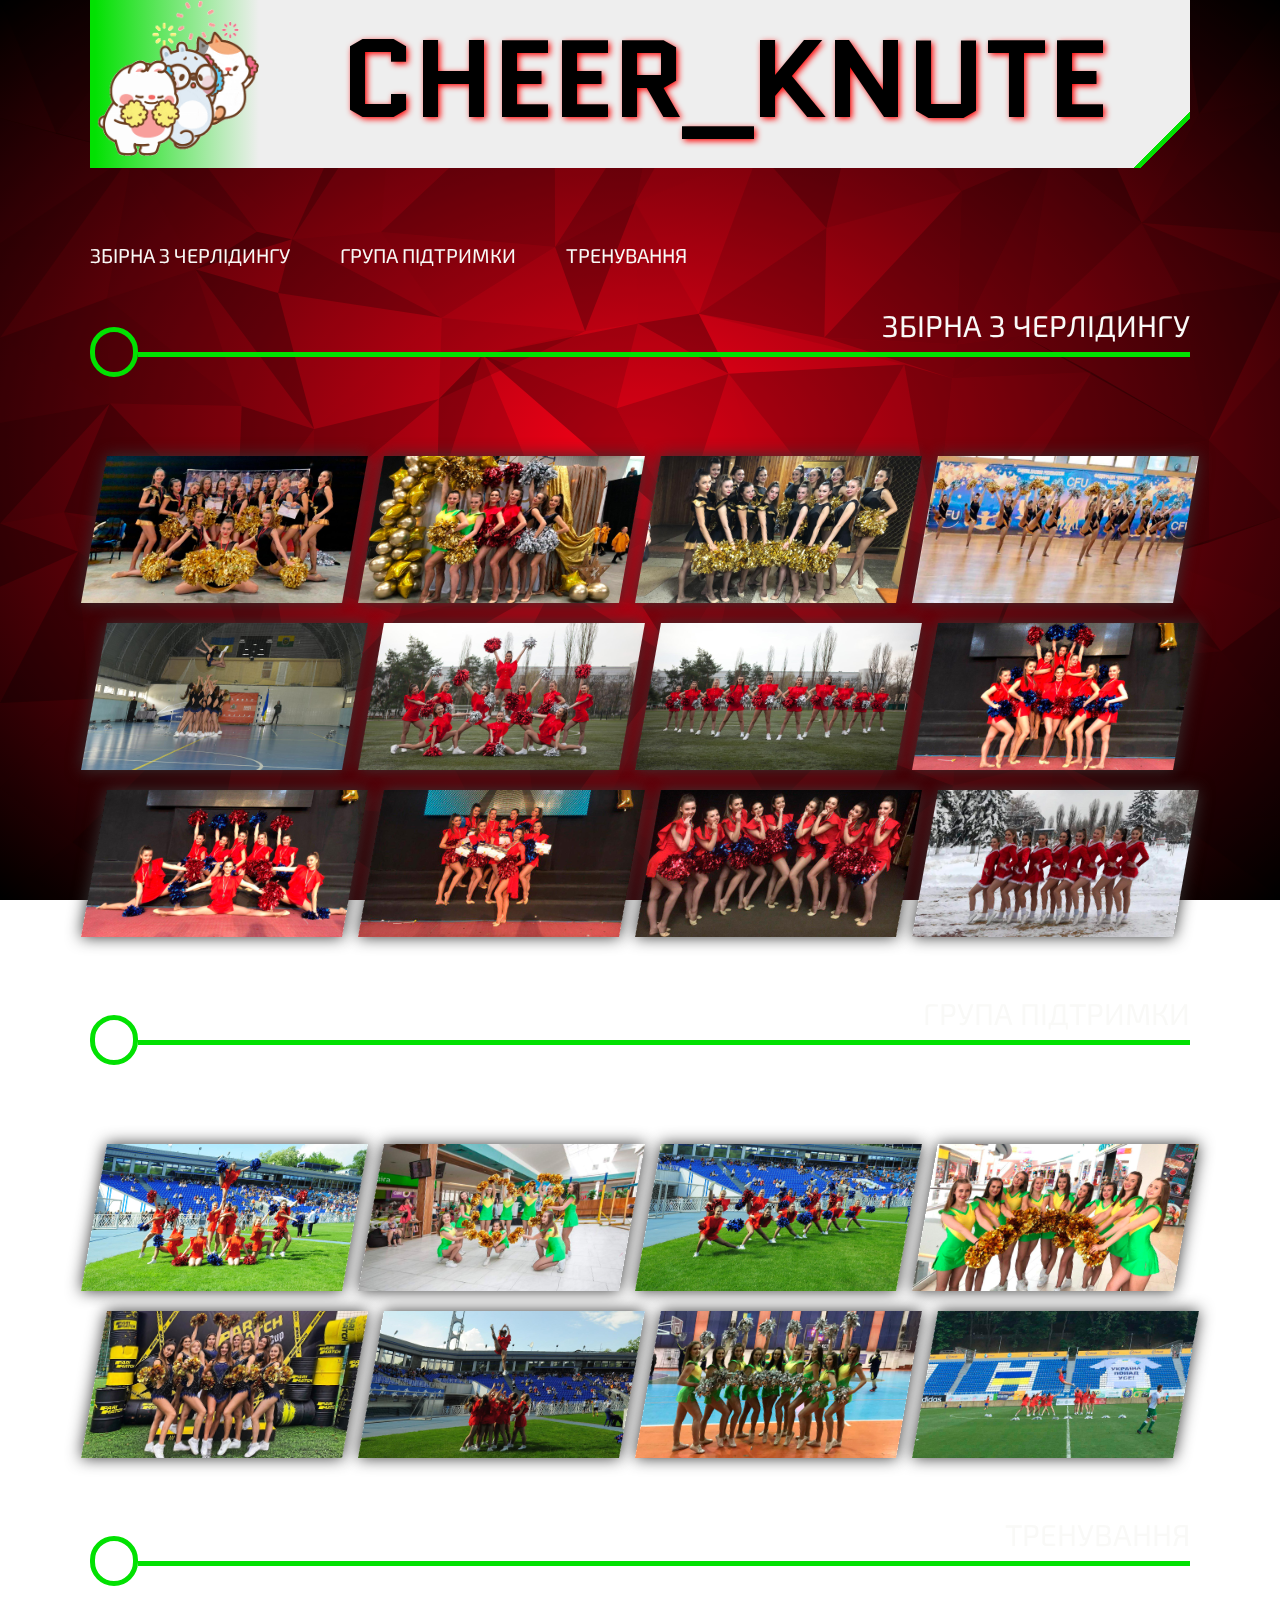
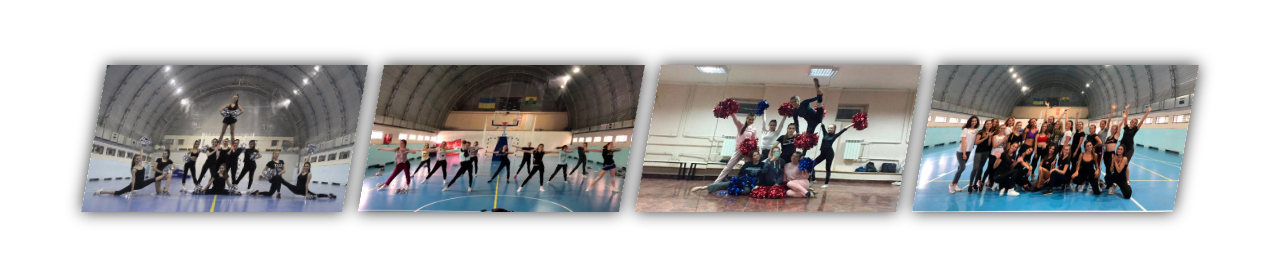
==== commit 493aa90f: "Update photo.html" ====
--- a/photo.html
+++ b/photo.html
@@ -46,7 +46,7 @@
 				<li><a href="index.html#support">група підтримки</a></li>
 				<li><a href=""style="background-size: 100% 2px;">фото</a></li>
 				<li><a href="video.html">відео</a></li>
-				<li><a href="https://docs.google.com/forms/d/1g0aEWINcDtDyOgfII93LavyBerxRmYDkwA7ULFtMMhE/viewform?pli=1&edit_requested=true','_blank">приєднатися</a></li>
+				<li><a href="https://docs.google.com/forms/d/1Ni5xscp3dDiys2MEAyCYMwFw7O8T7TXlSaHtLP_Nehg/viewform?edit_requested=true">приєднатися</a></li>
 				<li>&#8195;&#8195;</li>
 			</ul>
 		</div>
